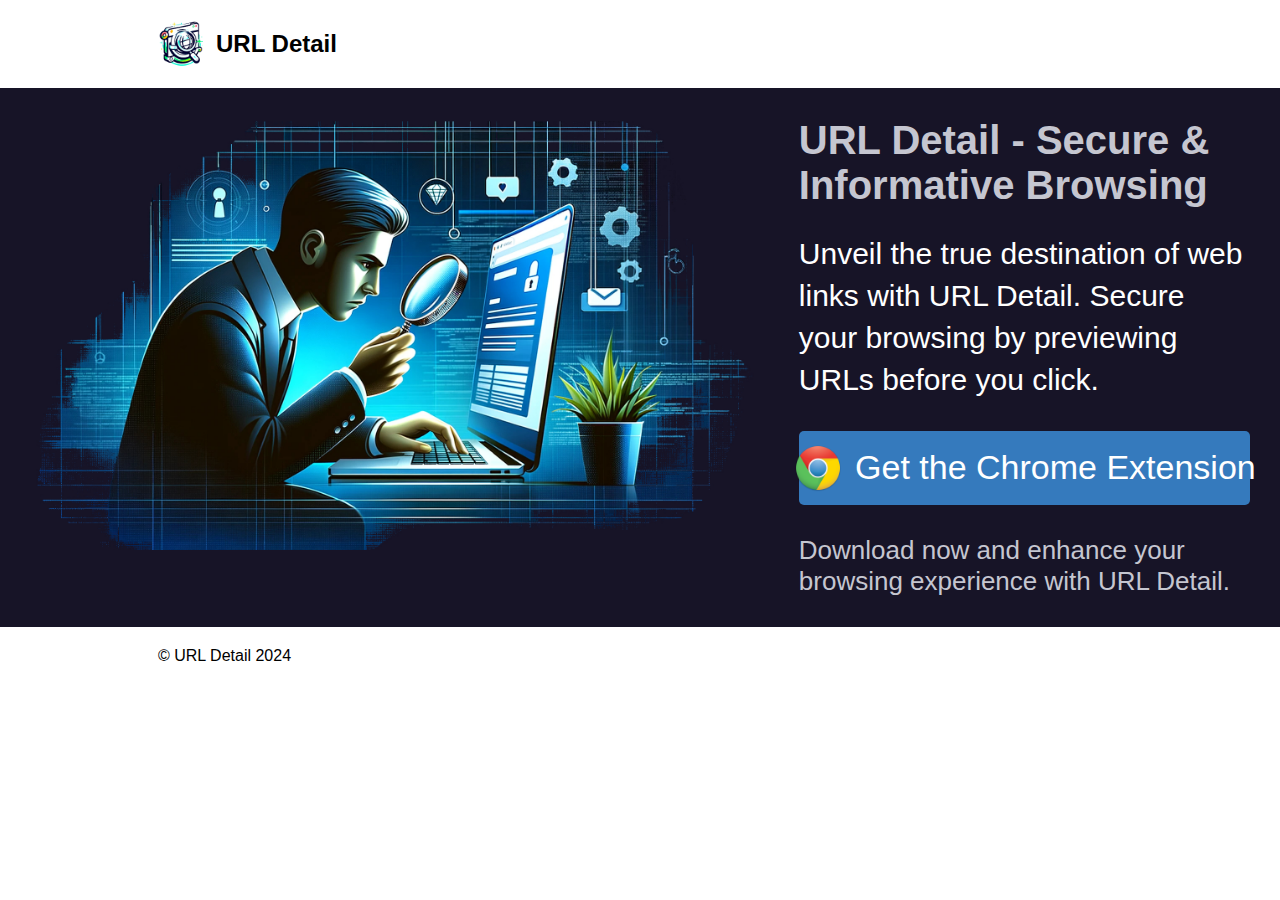
==== index.html @ f8bbd0cd "Initial commit - 2/19/24" ====
<!DOCTYPE html>
<html lang="en">
<head>
    <meta charset="UTF-8">
    <meta name="viewport" content="width=device-width, initial-scale=1.0">
    <title>URL Detail</title>
    <link rel="stylesheet" href="style.css">
</head>
<body>
    <header>
        <div class="container header-footer-container">
            <img src="icon_128x128.png" alt="URL Detail Logo" class="logo">
            <span class="brand-name">URL Detail</span>
        </div>
    </header>

    <!-- hero banner -->
    <div class="full-width-hero" style="background-color: #171427;">
        <div class="banner-box">
            <div class="banner-left">
                <img src="hero-banner-img.jpg" alt="Main Image" class="main-image">
            </div>
            <div class="banner-right">
                <h2 class="section-header">URL Detail - Secure & Informative Browsing</h2>
                <p class="slogan">Unveil the true destination of web links with URL Detail. Secure your browsing by previewing URLs before you click.</p>
                <a href="https://chrome.google.com/webstore/detail/url-detail/your-extension-id" target="_blank" class="chrome-extension-link">
                    <img src="Google_Chrome_icon.png" alt="Chrome Logo" class="chrome-icon" width="20" height="20">
                    Get the Chrome Extension
                </a>                
                <p class="additional-text">Download now and enhance your browsing experience with URL Detail.</p>
            </div>
        </div>
    </div>

    <!-- Next section placeholder -->
    <div class="next-section">
        <!-- Next section content goes here -->
    </div>

    <footer>
        <div class="container header-footer-container">
            &copy; URL Detail 2024
        </div>
    </footer>
</body>
</html>
---- style.css ----
* {
    box-sizing: border-box;
}

body, h1, h2, h3, p {
    margin: 0;
    padding: 0;
}

body {
    font-family: Arial, sans-serif;
}

header, footer {
    width: 100%;
    background-color: #fff;
    padding: 20px 0;
}

.header-footer-container {
    width: 80%;
    max-width: 1200px;
    margin: auto;
    display: flex;
    align-items: center;
    padding-left: 30px;
}

.logo {
    width: auto;
    height: 48px;
    margin-right: 10px;
}

.brand-name {
    font-size: 24px;
    font-weight: bold;
}

.full-width-hero {
    width: 100%;
    background-color: #171427; 
}

.banner-box {
    width: 100%;
    max-width: 1400px;
    margin: 0 auto; 
    display: flex;
    justify-content: space-between;
    align-items: flex-start;
    padding: 20px;
    color: #fff;
}

.banner-left, .banner-right {
    padding: 10px;
}

.banner-left {
    width: 60%;
}

.banner-right {
    width: 38%;
    display: flex;
    flex-direction: column;
    gap: 10px;
}

.banner-right .slogan {
    font-size: 30px;
    line-height: 1.4;
}

.banner-right a {
    display: inline-flex;
    align-items: center;
    justify-content: center;
    gap: 12px;
    background-color: #357ABD;
    color: #fff;
    padding: 12px 24px;
    border-radius: 5px;
    text-decoration: none;
    transition: background-color 0.3s ease;
    font-size: 34px;
    line-height: 1.4;
    white-space: nowrap;
}

.banner-right a:hover {
    background-color: #285A8E;
}

.main-image {
    width: 100%;
    border-radius: 0px; 
}


.banner-left .main-image {
    width: 100%;
}

.section-header {
    font-size: 40px; 
    color: #C5C6D0; 
    margin-bottom: 15px; 
    font-weight: bold; 
}

.additional-text {
    font-size: 26px; 
    margin-top: 20px; 
    color: #C5C6D0; 
}

.chrome-extension-link {
    display: inline-flex;
    align-items: center;
    justify-content: center;
    gap: 15px;
    background-color: #357ABD;
    color: #fff;
    padding: 12px 20px; 
    border-radius: 5px;
    text-decoration: none;
    transition: background-color 0.3s ease;
    white-space: nowrap;
    margin-top: 20px;
}

.chrome-extension-link:hover {
    background-color: #285A8E;
}

.chrome-icon {
    width: 50px; 
    height: 50px;
    vertical-align: middle;
}


.chrome-extension-link:hover {
    background-color: #285A8E;
}

.chrome-icon {
    width: 50px; 
    height: 50px; 
    vertical-align: middle; 
}

/* Responsive */
@media (max-width: 1024px) {
    .header-footer-container, .banner-box {
        width: 90%; 
    }

    .banner-right .slogan, .banner-right a {
        font-size: 20px; 
    }
}

@media (max-width: 768px) {
    .banner-box {
        flex-direction: column;
        padding: 20px 10px; 
    }

    .banner-left, .banner-right {
        width: 100%; 
        padding: 0;
    }

    .banner-right {
        margin-top: 20px; 
    }

    .banner-right .slogan, .banner-right a {
        text-align: center; 
    }
}

@media (max-width: 480px) {
    .header-footer-container, .banner-box {
        width: 95%; 
    }

    .banner-right .slogan, .banner-right a {
        font-size: 18px; 
    }

    .banner-right a {
        padding: 8px 16px; 
    }
}
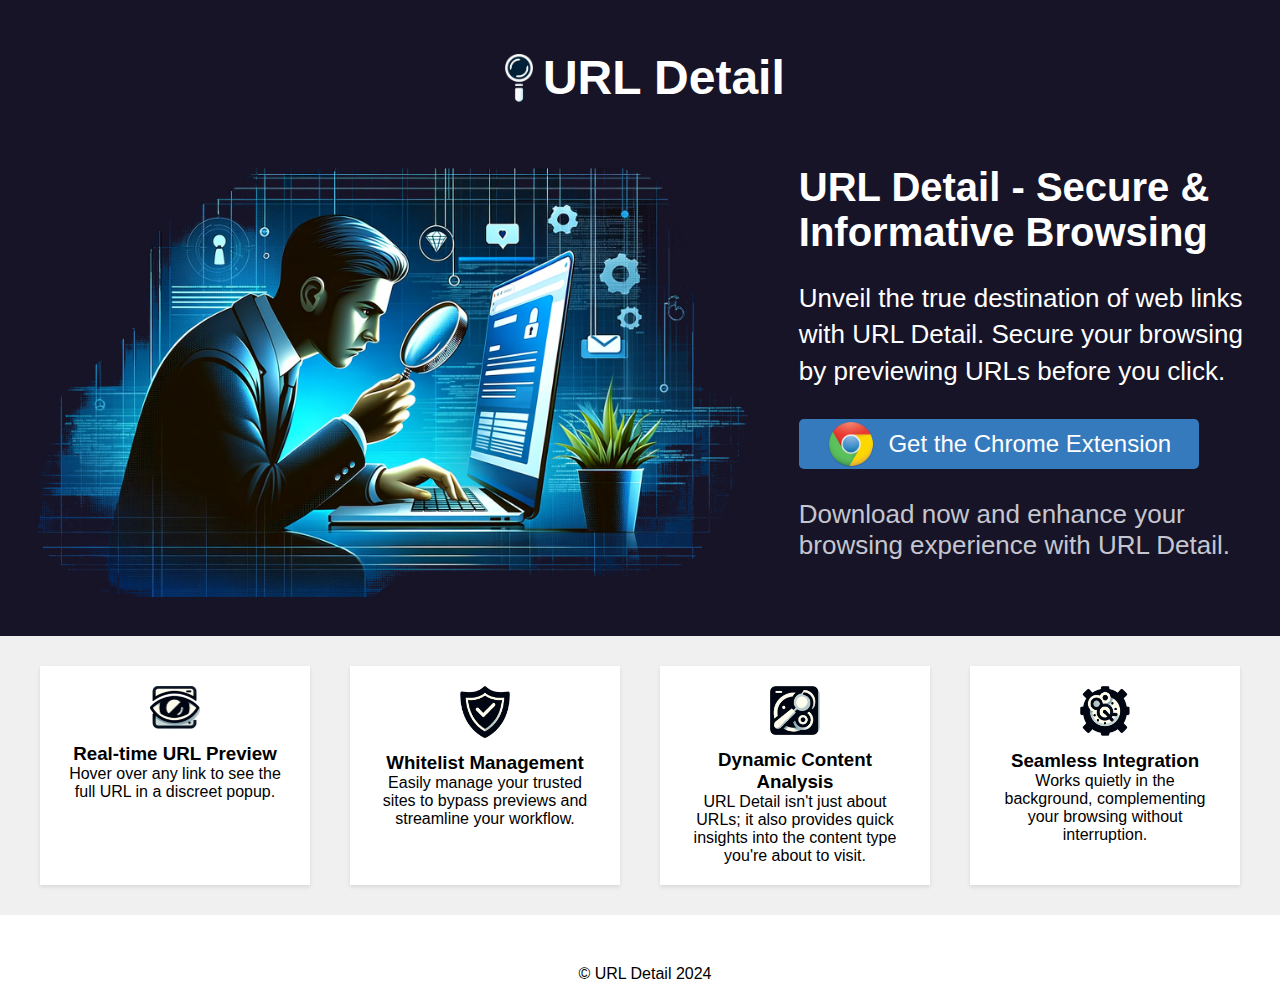
==== commit d2ddc52e: "Modified header New icon Added content boxes section Added new icons Changes to responsive behavior " ====
--- a/index.html
+++ b/index.html
@@ -9,7 +9,7 @@
 <body>
     <header>
         <div class="container header-footer-container">
-            <img src="icon_128x128.png" alt="URL Detail Logo" class="logo">
+            <img src="Images/urldetail-logo.png" alt="URL Detail Logo" class="logo">
             <span class="brand-name">URL Detail</span>
         </div>
     </header>
@@ -18,13 +18,13 @@
     <div class="full-width-hero" style="background-color: #171427;">
         <div class="banner-box">
             <div class="banner-left">
-                <img src="hero-banner-img.jpg" alt="Main Image" class="main-image">
+                <img src="Images/hero-banner-img.jpg" alt="Main Image" class="main-image">
             </div>
             <div class="banner-right">
                 <h2 class="section-header">URL Detail - Secure & Informative Browsing</h2>
                 <p class="slogan">Unveil the true destination of web links with URL Detail. Secure your browsing by previewing URLs before you click.</p>
                 <a href="https://chrome.google.com/webstore/detail/url-detail/your-extension-id" target="_blank" class="chrome-extension-link">
-                    <img src="Google_Chrome_icon.png" alt="Chrome Logo" class="chrome-icon" width="20" height="20">
+                    <img src="Images/Google_Chrome_icon.png" alt="Chrome Logo" class="chrome-icon" width="20" height="20">
                     Get the Chrome Extension
                 </a>                
                 <p class="additional-text">Download now and enhance your browsing experience with URL Detail.</p>
@@ -32,9 +32,29 @@
         </div>
     </div>
 
-    <!-- Next section placeholder -->
-    <div class="next-section">
-        <!-- Next section content goes here -->
+    <div class="features-section-bg">
+        <div class="features-section">
+            <div class="feature-box">
+                <img src="Images/icon1.png" alt="Real-time URL Preview Icon">
+                <h3>Real-time URL Preview</h3>
+                <p>Hover over any link to see the full URL in a discreet popup.</p>
+            </div>
+            <div class="feature-box">
+                <img src="Images/icon2.png" alt="Whitelist Management Icon">
+                <h3>Whitelist Management</h3>
+                <p>Easily manage your trusted sites to bypass previews and streamline your workflow.</p>
+            </div>
+            <div class="feature-box">
+                <img src="Images/icon3.png" alt="Dynamic Content Analysis Icon">
+                <h3>Dynamic Content Analysis</h3>
+                <p>URL Detail isn't just about URLs; it also provides quick insights into the content type you're about to visit.</p>
+            </div>
+            <div class="feature-box">
+                <img src="Images/icon4.png" alt="Seamless Integration Icon">
+                <h3>Seamless Integration</h3>
+                <p>Works quietly in the background, complementing your browsing without interruption.</p>
+            </div>
+        </div>
     </div>
 
     <footer>
--- a/style.css
+++ b/style.css
@@ -11,7 +11,16 @@
     font-family: Arial, sans-serif;
 }
 
-header, footer {
+header {
+    background-color: #171427;
+    padding: 20px 0;
+    display: flex;
+    justify-content: center;
+    align-items: center;
+    padding-bottom: 30px;
+}
+
+footer {
     width: 100%;
     background-color: #fff;
     padding: 20px 0;
@@ -23,7 +32,9 @@
     margin: auto;
     display: flex;
     align-items: center;
-    padding-left: 30px;
+    padding-top: 30px;
+    padding-left: 10px;
+    justify-content: center;
 }
 
 .logo {
@@ -33,8 +44,9 @@
 }
 
 .brand-name {
-    font-size: 24px;
+    font-size: 48px;
     font-weight: bold;
+    color: #fff;
 }
 
 .full-width-hero {
@@ -69,7 +81,7 @@
 }
 
 .banner-right .slogan {
-    font-size: 30px;
+    font-size: 26px;
     line-height: 1.4;
 }
 
@@ -84,7 +96,7 @@
     border-radius: 5px;
     text-decoration: none;
     transition: background-color 0.3s ease;
-    font-size: 34px;
+    font-size: 24px;
     line-height: 1.4;
     white-space: nowrap;
 }
@@ -105,7 +117,7 @@
 
 .section-header {
     font-size: 40px; 
-    color: #C5C6D0; 
+    color: #fff; 
     margin-bottom: 15px; 
     font-weight: bold; 
 }
@@ -120,25 +132,25 @@
     display: inline-flex;
     align-items: center;
     justify-content: center;
-    gap: 15px;
+    justify-content: space-around;
+    gap: 8px; 
     background-color: #357ABD;
     color: #fff;
-    padding: 12px 20px; 
+    padding: 10px 20px; 
     border-radius: 5px;
     text-decoration: none;
     transition: background-color 0.3s ease;
     white-space: nowrap;
     margin-top: 20px;
+    
+    /* Static sizes */
+    font-size: 16px; 
+    width: 400px; 
+    height: 50px; 
 }
 
 .chrome-extension-link:hover {
     background-color: #285A8E;
-}
-
-.chrome-icon {
-    width: 50px; 
-    height: 50px;
-    vertical-align: middle;
 }
 
 
@@ -196,3 +208,51 @@
         padding: 8px 16px; 
     }
 }
+
+/* features section */
+
+.features-section-bg {
+    background-color: #f0f0f0;
+}
+
+.features-section {
+    display: flex;
+    flex-wrap: wrap;
+    justify-content: space-around;
+    padding: 20px;
+    margin: auto;
+    max-width: 1400px;
+}
+
+.feature-box {
+    width: calc(25% - 40px);
+    margin: 10px;
+    padding: 20px;
+    box-shadow: 0 2px 4px rgba(0,0,0,0.1);
+    background-color: #fff;
+    text-align: center;
+}
+
+.feature-box img {
+    width: 50px; 
+    height: auto; 
+    margin-bottom: 10px; 
+}
+
+@media (max-width: 768px) {
+    .feature-box {
+        width: calc(50% - 40px); 
+    }
+}
+
+@media (max-width: 480px) {
+    .features-section {
+        flex-direction: column;
+        align-items: center;
+    }
+
+    .feature-box {
+        width: 100%;
+        margin: 10px 0;
+    }
+}
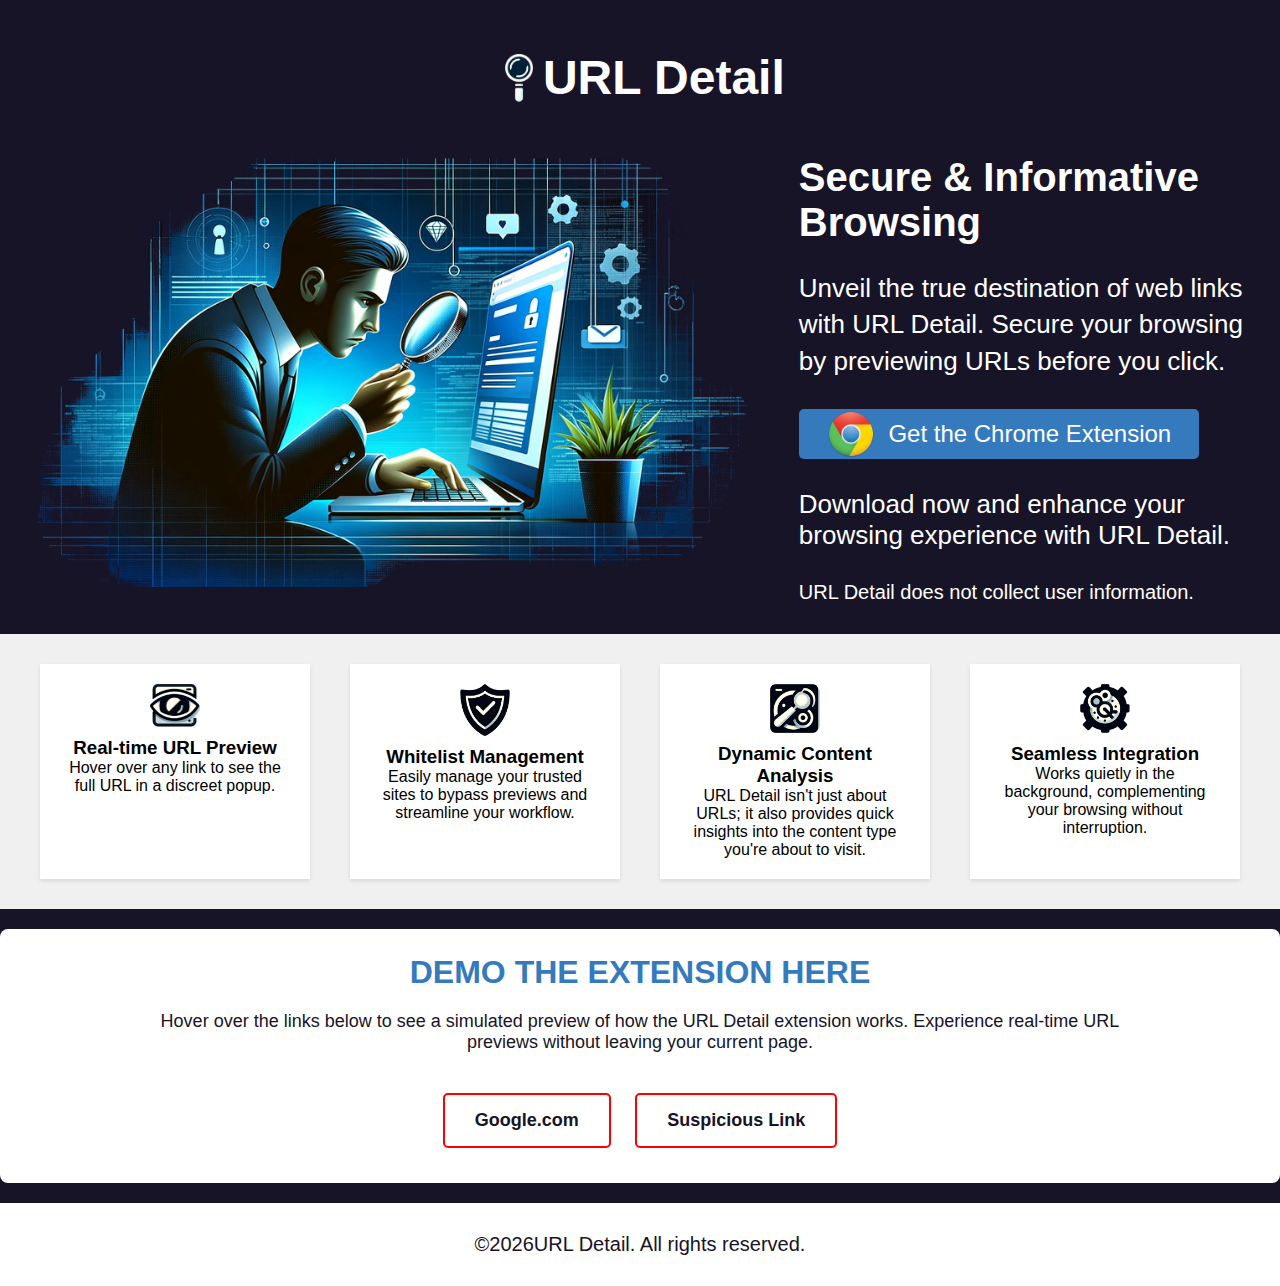
==== commit 9437f734: "Demo section complete js for demo modified Footer various style changes" ====
--- a/index.html
+++ b/index.html
@@ -21,17 +21,19 @@
                 <img src="Images/hero-banner-img.jpg" alt="Main Image" class="main-image">
             </div>
             <div class="banner-right">
-                <h2 class="section-header">URL Detail - Secure & Informative Browsing</h2>
+                <h2 class="section-header">Secure & Informative Browsing</h2>
                 <p class="slogan">Unveil the true destination of web links with URL Detail. Secure your browsing by previewing URLs before you click.</p>
                 <a href="https://chrome.google.com/webstore/detail/url-detail/your-extension-id" target="_blank" class="chrome-extension-link">
                     <img src="Images/Google_Chrome_icon.png" alt="Chrome Logo" class="chrome-icon" width="20" height="20">
                     Get the Chrome Extension
                 </a>                
                 <p class="additional-text">Download now and enhance your browsing experience with URL Detail.</p>
+                <p class="no-user-info">URL Detail does not collect user information.</p>
             </div>
         </div>
     </div>
 
+    <!-- 4 box section -->
     <div class="features-section-bg">
         <div class="features-section">
             <div class="feature-box">
@@ -57,10 +59,24 @@
         </div>
     </div>
 
+    <!-- demo section -->
+    <div class="demo-section-bg">
+        <div class="demo-section">
+            <h2 class="demo-header">Demo the Extension Here</h2>
+            <p class="demo-description">Hover over the links below to see a simulated preview of how the URL Detail extension works. Experience real-time URL previews without leaving your current page.</p>
+            <div class="demo-content">
+                <a href="#" target="_blank" class="demo-link" id="linkGoogle">Google.com</a>
+                <a href="#" target="_blank" class="demo-link" id="linkExample">Suspicious Link</a>
+            </div>
+        </div>
+    </div>
+    
     <footer>
-        <div class="container header-footer-container">
-            &copy; URL Detail 2024
+        <div class="container header-footer-container footer-content">
+            &copy; <span id="currentYear"></span> URL Detail. All rights reserved.
         </div>
     </footer>
+
+    <script src="script.js"></script>
 </body>
 </html>
--- a/style.css
+++ b/style.css
@@ -17,13 +17,14 @@
     display: flex;
     justify-content: center;
     align-items: center;
-    padding-bottom: 30px;
+    padding-bottom: 20px;
 }
 
 footer {
     width: 100%;
     background-color: #fff;
     padding: 20px 0;
+    color: #171427; 
 }
 
 .header-footer-container {
@@ -35,6 +36,15 @@
     padding-top: 30px;
     padding-left: 10px;
     justify-content: center;
+}
+
+.footer-content {
+    text-align: center;
+    font-size: 20px;
+    width: 100%;
+    margin: auto;
+    padding: 10px 0; 
+    font-weight: 100;
 }
 
 .logo {
@@ -125,7 +135,7 @@
 .additional-text {
     font-size: 26px; 
     margin-top: 20px; 
-    color: #C5C6D0; 
+    color: #fff; 
 }
 
 .chrome-extension-link {
@@ -164,6 +174,12 @@
     vertical-align: middle; 
 }
 
+.no-user-info {
+    color: #fff; 
+    font-size: 20px; 
+    margin-top: 20px;
+}
+
 /* Responsive */
 @media (max-width: 1024px) {
     .header-footer-container, .banner-box {
@@ -210,7 +226,6 @@
 }
 
 /* features section */
-
 .features-section-bg {
     background-color: #f0f0f0;
 }
@@ -234,9 +249,12 @@
 }
 
 .feature-box img {
-    width: 50px; 
-    height: auto; 
-    margin-bottom: 10px; 
+    width: 50px;
+    height: auto;
+    margin-bottom: 10px;
+    display: block;
+    margin-left: auto;
+    margin-right: auto;
 }
 
 @media (max-width: 768px) {
@@ -256,3 +274,79 @@
         margin: 10px 0;
     }
 }
+
+/* demo seciton */
+.demo-section-bg {
+    background-color: #171427;
+    padding: 20px 0;
+}
+
+.demo-section {
+    max-width: 1400px;
+    margin: auto;
+    padding: 25px;
+    background-color: #fff;
+    border-radius: 8px;
+    text-align: center;
+}
+
+.demo-header {
+    color: #357ABD;
+    margin-bottom: 20px;
+    font-size: 32px;
+    font-weight: bold;
+    text-transform: uppercase;
+}
+
+.demo-description {
+    color: #171427;
+    margin-bottom: 30px;
+    font-size: 18px;
+    max-width: 80%;
+    margin-left: auto;
+    margin-right: auto;
+}
+
+.demo-content {
+    margin-top: 20px;
+}
+
+.demo-link {
+    display: inline-block;
+    margin: 10px;
+    color: #171427;
+    text-decoration: none;
+    padding: 15px 30px;
+    border: 2px solid #FF0000; 
+    border-radius: 5px; 
+    transition: background-color 0.3s ease;
+    font-size: 18px;
+    font-weight: bold;
+}
+
+.demo-link:hover {
+    background-color: #f8f8f8; 
+}
+
+/* hover window */
+#linkHoverInfoWindow {
+    padding: 8px 12px;
+    background-color: rgba(0, 0, 0, 0.90);
+    color: white;
+    border-radius: 4px;
+    box-shadow: 0px 4px 8px rgba(0, 0, 0, 0.3);
+    font-family: Arial, sans-serif;
+    font-size: 14px;
+    z-index: 10000;
+    display: none;
+    max-width: 300px;
+    word-wrap: break-word;
+    border: 1px solid #ccc;
+    position: absolute; 
+}
+
+.highlighted-domain {
+    font-weight: bold;
+    color: #007bff; 
+}
+
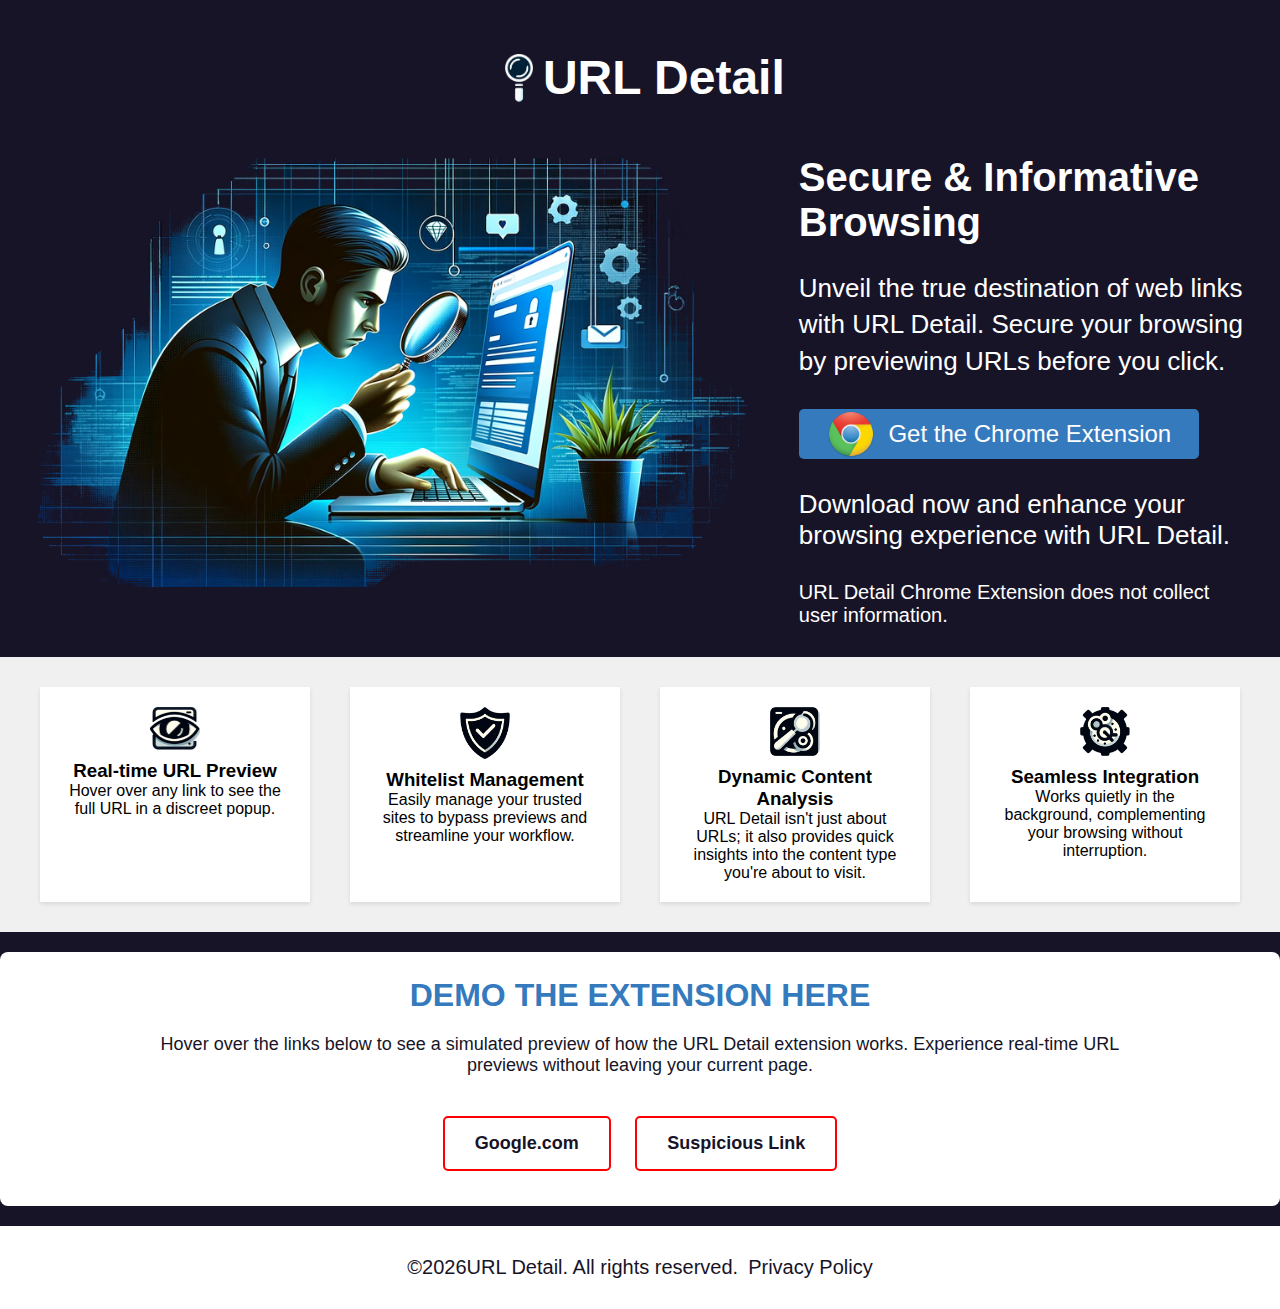
==== commit b3b11e3d: "Added privacy policy" ====
--- a/index.html
+++ b/index.html
@@ -1,12 +1,24 @@
 <!DOCTYPE html>
 <html lang="en">
 <head>
+        <!-- Google Tag Manager -->
+        <script>(function(w,d,s,l,i){w[l]=w[l]||[];w[l].push({'gtm.start':
+        new Date().getTime(),event:'gtm.js'});var f=d.getElementsByTagName(s)[0],
+        j=d.createElement(s),dl=l!='dataLayer'?'&l='+l:'';j.async=true;j.src=
+        'https://www.googletagmanager.com/gtm.js?id='+i+dl;f.parentNode.insertBefore(j,f);
+        })(window,document,'script','dataLayer','GTM-TFSHZS3M');</script>
+        <!-- End Google Tag Manager -->
     <meta charset="UTF-8">
     <meta name="viewport" content="width=device-width, initial-scale=1.0">
+    <link rel="icon" href="/Images/icon16x16.png" type="image/png">
     <title>URL Detail</title>
     <link rel="stylesheet" href="style.css">
 </head>
 <body>
+        <!-- Google Tag Manager (noscript) -->
+        <noscript><iframe src="https://www.googletagmanager.com/ns.html?id=GTM-TFSHZS3M"
+        height="0" width="0" style="display:none;visibility:hidden"></iframe></noscript>
+        <!-- End Google Tag Manager (noscript) -->
     <header>
         <div class="container header-footer-container">
             <img src="Images/urldetail-logo.png" alt="URL Detail Logo" class="logo">
@@ -28,7 +40,7 @@
                     Get the Chrome Extension
                 </a>                
                 <p class="additional-text">Download now and enhance your browsing experience with URL Detail.</p>
-                <p class="no-user-info">URL Detail does not collect user information.</p>
+                <p class="no-user-info">URL Detail Chrome Extension does not collect user information.</p>
             </div>
         </div>
     </div>
@@ -74,6 +86,8 @@
     <footer>
         <div class="container header-footer-container footer-content">
             &copy; <span id="currentYear"></span> URL Detail. All rights reserved.
+            <br>
+            <a href="privacy.html" class="footer-link">Privacy Policy</a>
         </div>
     </footer>
 
--- a/style.css
+++ b/style.css
@@ -45,6 +45,12 @@
     margin: auto;
     padding: 10px 0; 
     font-weight: 100;
+}
+
+.footer-link {
+    color: #171427; 
+    text-decoration: none; 
+    margin-left: 10px; 
 }
 
 .logo {
@@ -348,5 +354,4 @@
 .highlighted-domain {
     font-weight: bold;
     color: #007bff; 
-}
-
+}